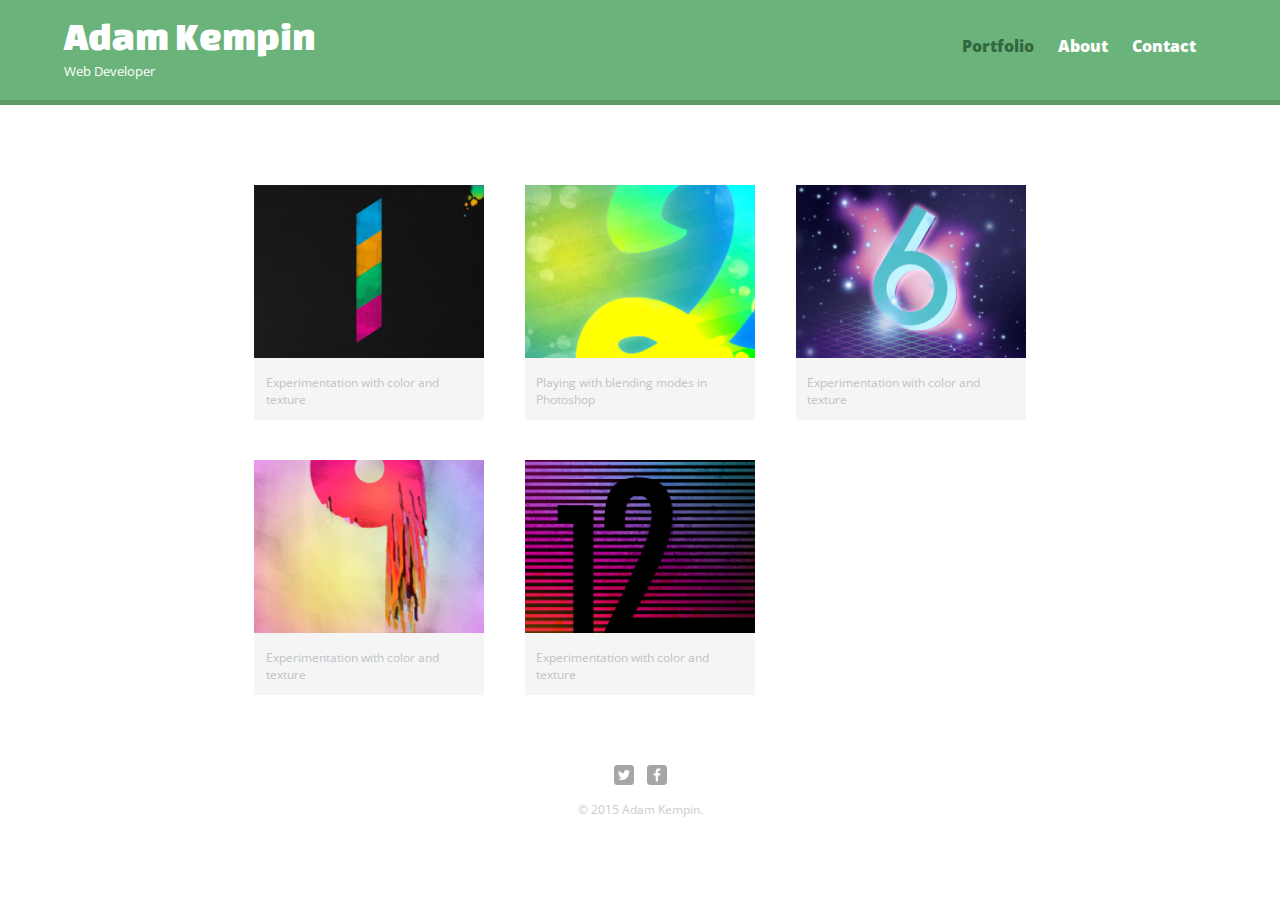
==== index.html @ e8c7b2da "website initial commit" ====
<!DOCTYPE html>
<html>
  <head>
    <meta charset="utf-8">
    <title>Adam Kempin | Web Developer</title>
    <link rel="stylesheet" href ="css/normalize.css">
    <link href='http://fonts.googleapis.com/css?family=Changa+One|Open+Sans:400italic,700italic,400,700,800' rel='stylesheet' type='text/css'>
    <link rel="stylesheet" href ="css/main.css">
    <link rel="stylesheet" href ="css/responsive.css">
    <meta name="viewport" content="width=device-width, initial-scale=1.0">
  </head>
  <body>
    <header>
      <a href="index.html" id="logo">
        <h1>Adam Kempin</h1>
        <h2>Web Developer</h2>
      </a>
      <nav>
        <ul>
          <li><a href="index.html" class="selected">Portfolio</a></li>
          <li><a href="about.html">About</a></li>
          <li><a href="contact.html">Contact</a></li>
        </ul>
      </nav>
    </header>
    <div id="wrapper">
      <section>
        <ul id="gallery">
          <li>
            <a href="img/numbers-01.jpg">
              <img src="img/numbers-01.jpg" alt="Fill this in for people who can't see">
              <p>Experimentation with color and texture</p>
            </a>
          </li>
          <li>
            <a href="img/numbers-02.jpg">
              <img src="img/numbers-02.jpg" alt="Fill this in for people who can't see">
              <p>Playing with blending modes in Photoshop</p>
            </a>
          </li>
          <li>
            <a href="img/numbers-06.jpg">
              <img src="img/numbers-06.jpg" alt="Fill this in for people who can't see">
              <p>Experimentation with color and texture</p>
            </a>
          </li>
          <li>
            <a href="img/numbers-09.jpg">
              <img src="img/numbers-09.jpg" alt="Fill this in for people who can't see">
              <p>Experimentation with color and texture</p>
            </a>
          </li>
          <li>
            <a href="img/numbers-12.jpg">
              <img src="img/numbers-12.jpg" alt="Fill this in for people who can't see">
              <p>Experimentation with color and texture</p>
            </a>
          </li>
        </ul>
      </section>
      <footer>
        <a href="https://twitter.com/raptorak"><img src="img/twitter-wrap.png" alt="Twitter Logo" class="social-icon"></a>
        <a href="https://www.facebook.com/adam.kempin"><img src="img/facebook-wrap.png" alt="Facebook Logo" class="social-icon"></a>
        <p>&copy; 2015 Adam Kempin.</p>
      </footer>
    </div>
  </body>
</html>
---- css/main.css ----
/**********************************
GENERAL
***********************************/

* {
  box-sizing: border-box;
}

body {
  font-family: 'Open Sans', sans-serif;
}

#wrapper {
  max-width: 940px;
  margin: 0 auto;
  padding: 0 5%;
}

a {
  text-decoration: none;
}

img {
  max-width: 100%;
}

h3 {
  margin: 0 0 1em 0;
}



/**********************************
HEADING
***********************************/

header {
  float: left;
  margin: 0 0 30px 0;
  padding: 5px 0 0 0;
  width: 100%;
}

#logo {
  text-align: center;
  margin: 0;
}

h1 {
  font-family: 'Changa One', sans-serif;
  margin: 15px 0;
  font-size: 1.75em;
  font-weight: normal;
  line-height: 0.8em;
}

h2 {
  font-size: 0.75em;
  margin: -5px 0 0;
  font-weight: normal;
}



/**********************************
NAVIGATION
***********************************/

nav {
  text-align: center;
  padding: 10px 0;
  margin: 20px 0 0;
}

nav ul {
  list-style: none;
  margin: 0 10px;
  padding: 0;
}

nav li {
  display: inline-block;
}

nav a {
  font-weight: 800;
  padding: 15px 10px;
}



/**********************************
FOOTER
***********************************/

footer {
  font-size: 0.75em;
  text-align: center;
  clear: both;
  padding-top: 50px;
  color: #ccc;
}

.social-icon {
  width: 20px;
  height: 20px;
  margin: 0 5px;
}



/**********************************
PAGE: PORTFOLIO
***********************************/

#gallery {
  margin: 0;
  padding: 0;
  list-style: none;
}

#gallery li {
  float: left;
  width: 45%;
  margin: 2.5%;
  background-color: #f5f5f5;
  color: #bdc3c7;
}

#gallery li a p {
  margin: 0;
  padding: 5%;
  font-size: 0.75em;
  color: #bdc3c7
}



/**********************************
PAGE: ABOUT
***********************************/

.profile-photo {
  display: block;
  max-width: 150px;
  margin: 0 auto 30px;
  border-radius: 100%;
}



/**********************************
PAGE: CONTACT
***********************************/

.contact-info {
  list-style: none;
  padding: 0;
  margin: 0;
  font-size: 0.9em;
}

.contact-info a {
  display: block;
  min-height: 20px;
  background-repeat: no-repeat;
  background-size: 20px 20px;
  padding: 0 0 0 30px;
  margin: 0 0 10px;
}

.contact-info li.phone a {
  background-image: url('../img/phone.png');
}

.contact-info li.mail a {
  background-image: url('../img/mail.png');
}

.contact-info li.twitter a {
  background-image: url('../img/twitter.png');
}



/**********************************
COLORS
***********************************/

/* site body */
body {
  background-color: #fff;
  color: #999;
}

/* green header */
header {
  background: #6ab47b;
  border-color: #599a68;
}

/* nav background on mobile */
nav {
  background: #599a68;
}

/* logo text */
h1, h2 {
  color: #fff;
}

/* links */
a {
  color: #6ab47b;
}

/* nav link */
nav a, nav a:visited {
  color: #fff;
}

/* selected nav link */
nav a.selected, nav a:hover {
  color: #32673f;
}
---- css/responsive.css ----
@media screen and (min-width: 480px)  {
  
/***********************************
TWO-COLUMN LAYOUT
************************************/
  
  #primary  {
    width: 50%;
    float: left;
  }
  
  #secondary  {
    width: 40%;
    float: right;
  }
  
  /***********************************
  3 * 5 = 15
  100% - 15% = 85%
  85 / 3 = 28.3333333333
  ************************************/
  
  
  /***********************************
  PAGE: PORTFOLIO
  ************************************/
  
  #gallery li {
    width: 28.33333%;
  }
  
  #gallery li:nth-child(4n) {
    clear: left
  }
  
/***********************************
PAGE: ABOUT
************************************/
  
  .profile-photo {
    float: left;
    margin: 0 5% 80px 0;
  }
  
  
  
}

@media screen and (min-width: 660px) {
  
/***********************************
HEADER
************************************/
  
  nav {
    background: none;
    float: right;
    font-size: 1.125m;
    margin-right: 5%;
    text-align: right;
    width: 45%;
  }
  
  #logo {
    float: left;
    margin-left: 5%;
    text-align: left;
    width: 45%;
  }
  
  h1 {
    font-size: 2.5em;
  }
  
  h2 {
    font-size: 0.825em;
    margin-bottom: 20px;
  }
  
  header { 
    border-bottom: 5px solid #599a68;
    margin-bottom: 60px;
  }

}
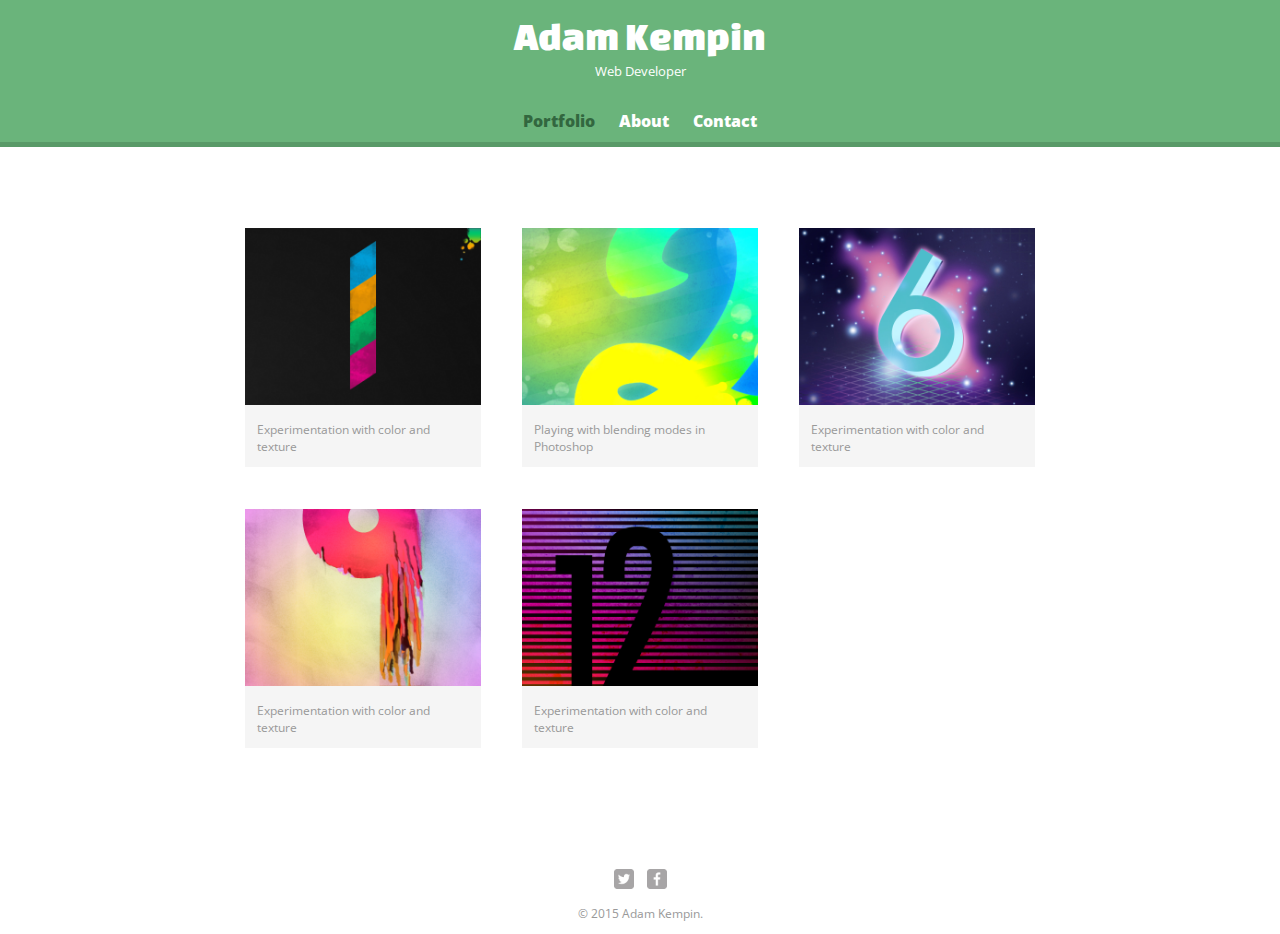
==== commit 63ca3542: "website header centered and looking nicer" ====
--- a/index.html
+++ b/index.html
@@ -9,7 +9,7 @@
     <link rel="stylesheet" href ="css/responsive.css">
     <meta name="viewport" content="width=device-width, initial-scale=1.0">
   </head>
-  <body>
+  <body class="bod">
     <header>
       <a href="index.html" id="logo">
         <h1>Adam Kempin</h1>
--- a/css/main.css
+++ b/css/main.css
@@ -10,8 +10,9 @@
   font-family: 'Open Sans', sans-serif;
 }
 
+
 #wrapper {
-  max-width: 940px;
+  max-width: 960px;
   margin: 0 auto;
   padding: 0 5%;
 }
@@ -97,8 +98,8 @@
   font-size: 0.75em;
   text-align: center;
   clear: both;
-  padding-top: 50px;
-  color: #ccc;
+  padding-top: 100px;
+  color: #999;
 }
 
 .social-icon {
@@ -131,7 +132,7 @@
   margin: 0;
   padding: 5%;
   font-size: 0.75em;
-  color: #bdc3c7
+  color: #999;
 }
 
 
--- a/css/responsive.css
+++ b/css/responsive.css
@@ -54,17 +54,18 @@
   
   nav {
     background: none;
-    float: right;
+    display: block;
     font-size: 1.125m;
-    margin-right: 5%;
-    text-align: right;
+    margin: auto;
+    text-align: center;
     width: 45%;
   }
   
   #logo {
-    float: left;
-    margin-left: 5%;
-    text-align: left;
+      display: block;
+
+    margin: auto;
+    text-align: center;
     width: 45%;
   }
   
